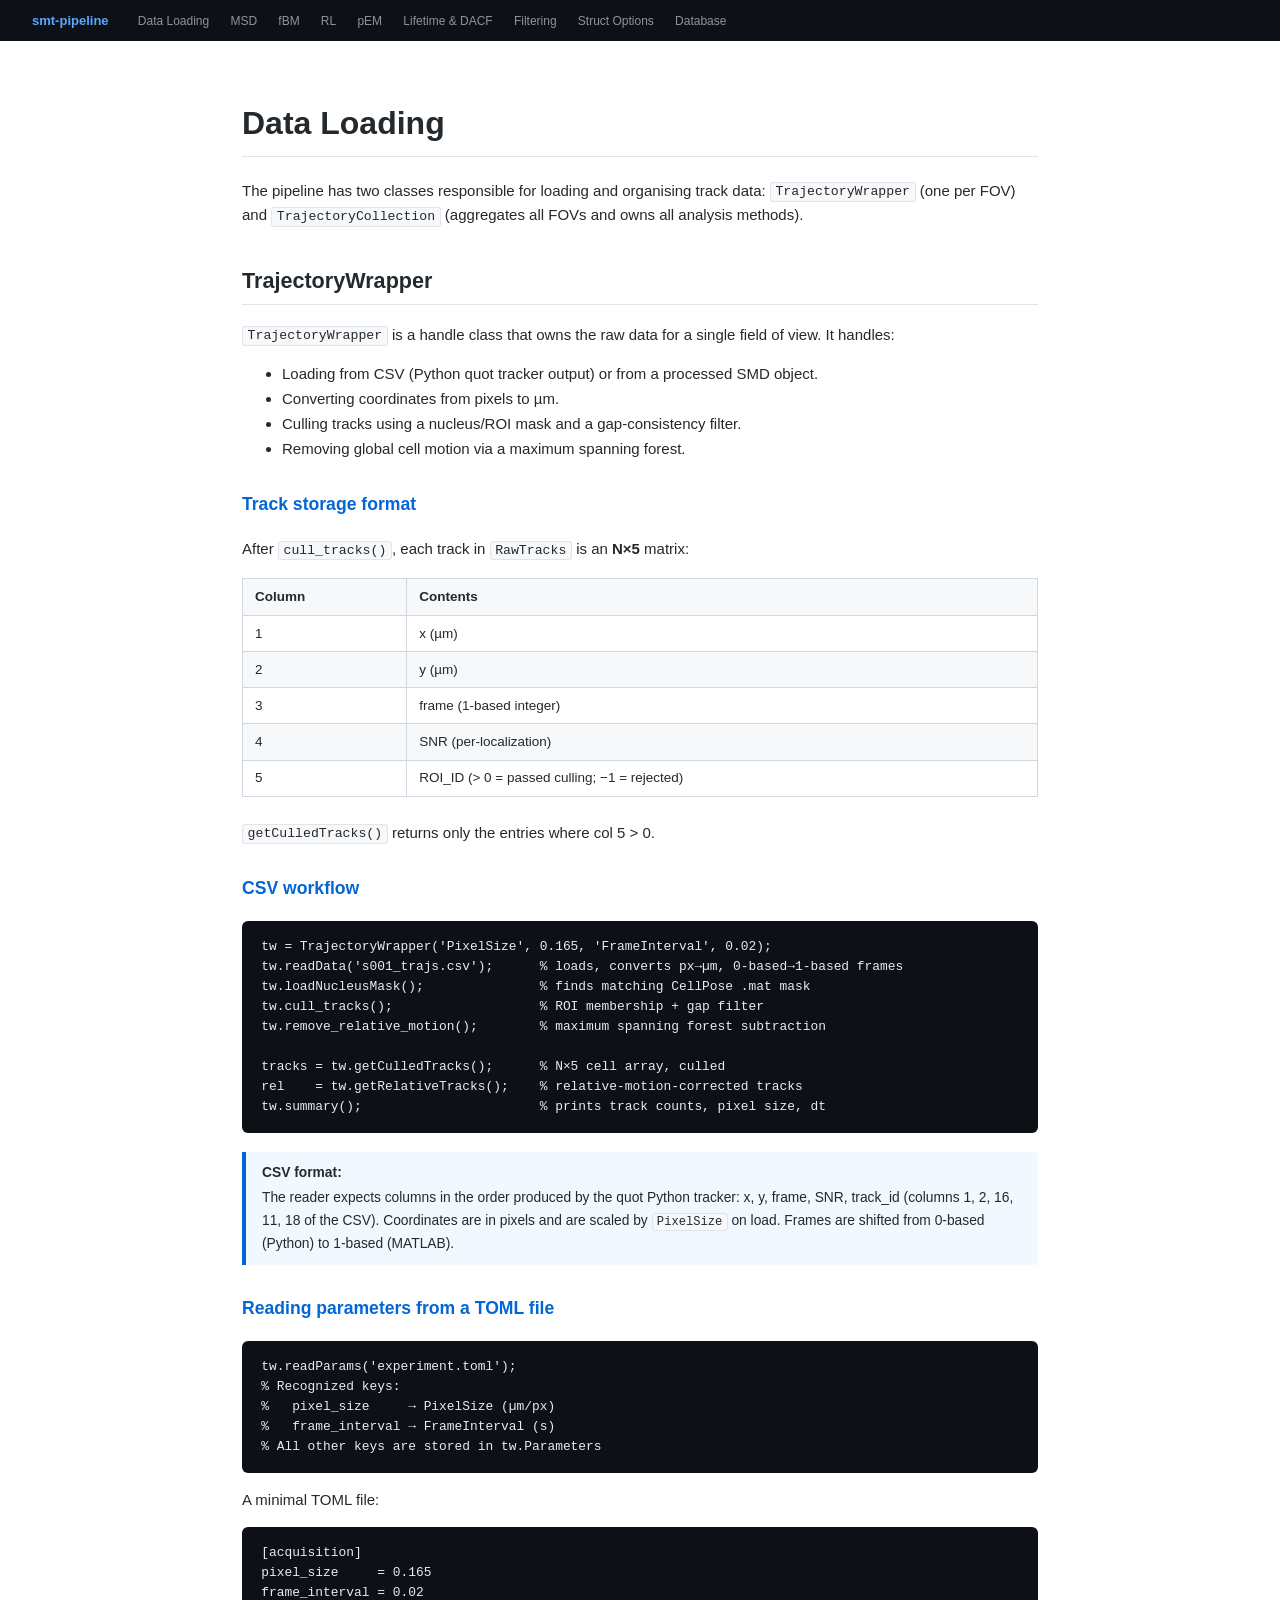
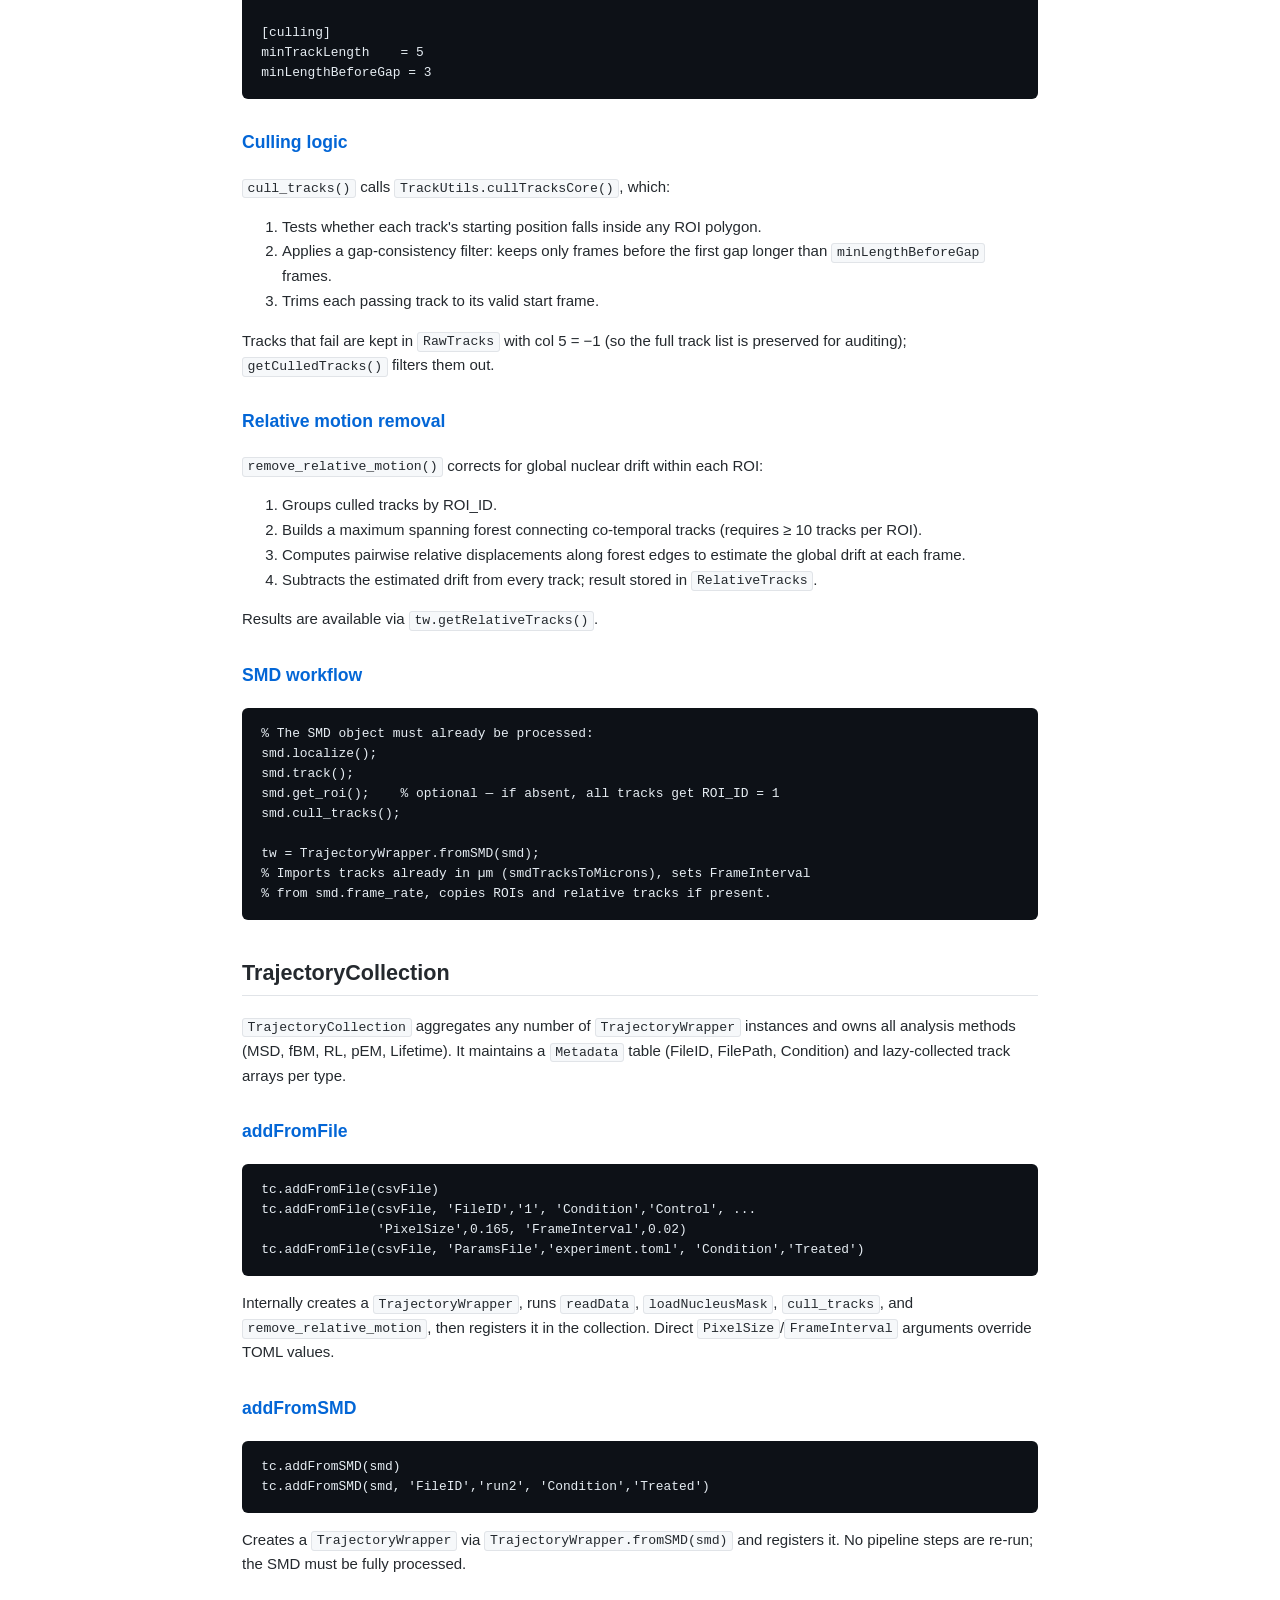
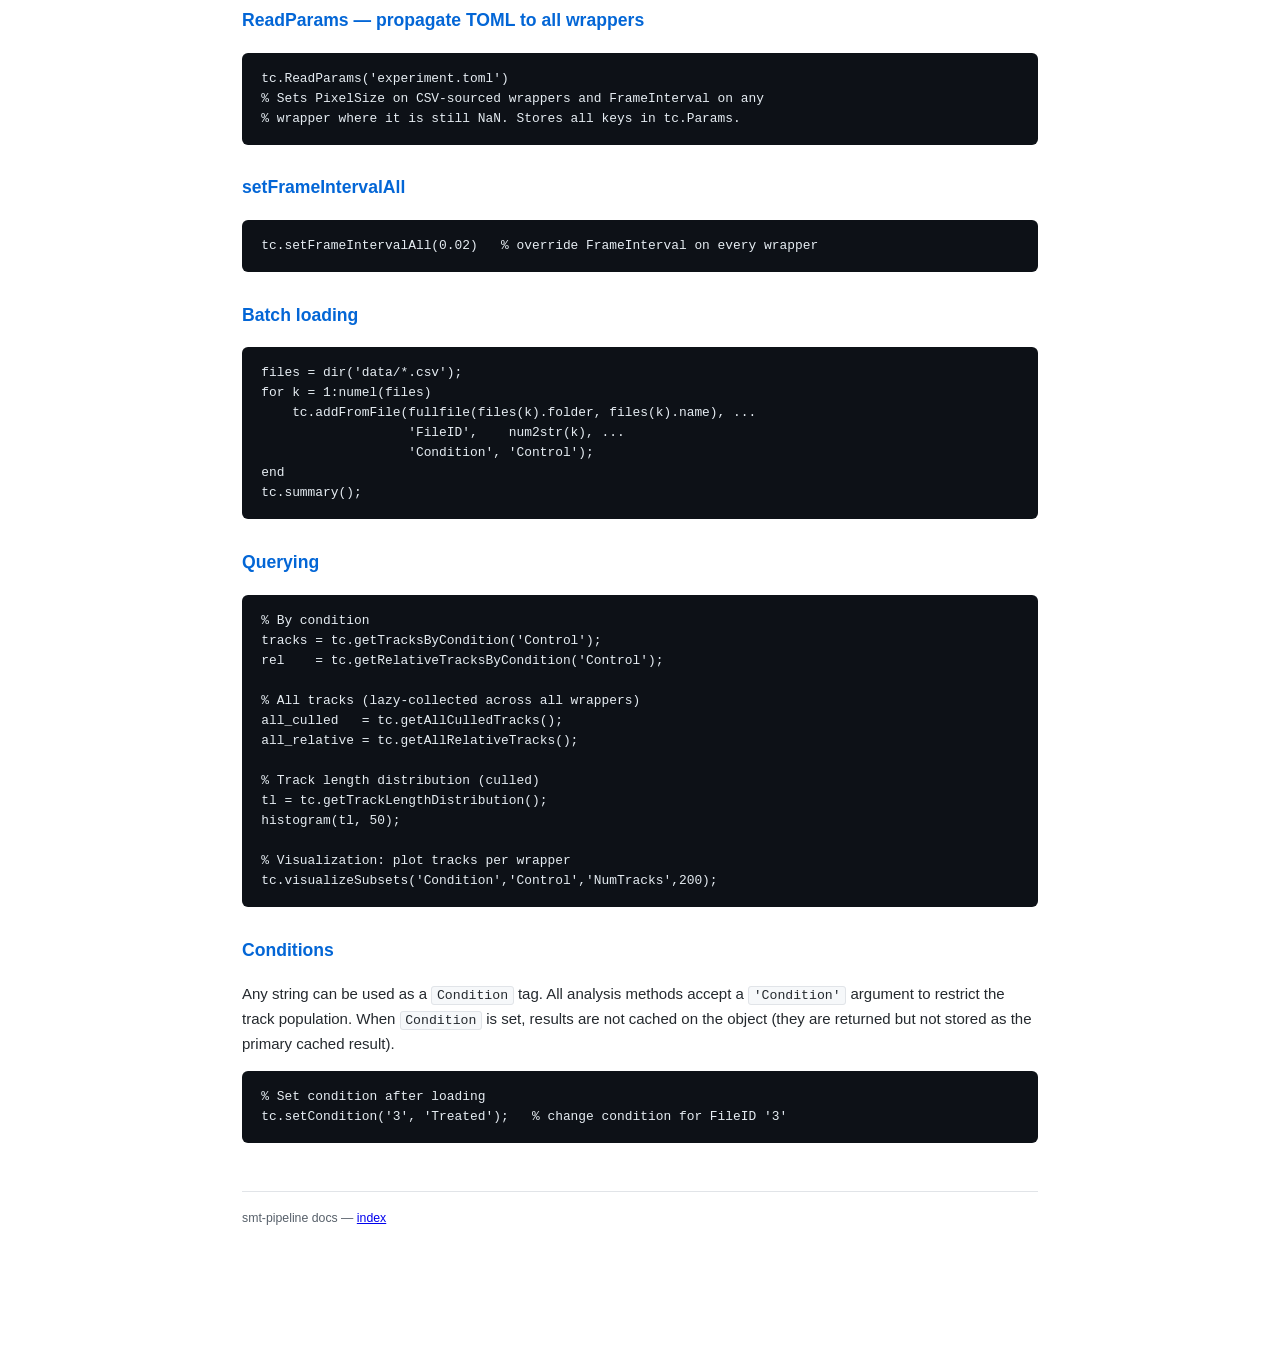
==== doc/data_loading.html @ 60f8e6b2 "Expand docs: add 6 new pages covering all pipeline capabilities New pages: - data_loading: Trajector" ====
<!DOCTYPE html>
<html lang="en">
<head>
<meta charset="UTF-8">
<meta name="viewport" content="width=device-width, initial-scale=1.0">
<title>Data Loading — smt-pipeline</title>
<link rel="stylesheet" href="style.css">
</head>
<body>

<nav>
  <a class="home" href="index.html">smt-pipeline</a>
  <a href="data_loading.html">Data Loading</a>
  <a href="msd_analysis.html">MSD</a>
  <a href="fbm_analysis.html">fBM</a>
  <a href="rl_analysis.html">RL</a>
  <a href="pem_analysis.html">pEM</a>
  <a href="lifetime.html">Lifetime &amp; DACF</a>
  <a href="track_filtering.html">Filtering</a>
  <a href="struct_options.html">Struct Options</a>
  <a href="smt_database.html">Database</a>
</nav>

<div class="page-wrap">

<h1>Data Loading</h1>

<p>
The pipeline has two classes responsible for loading and organising track data:
<code>TrajectoryWrapper</code> (one per FOV) and <code>TrajectoryCollection</code>
(aggregates all FOVs and owns all analysis methods).
</p>

<!-- ════════════════════════════════════════════════════════════════════ -->
<h2 id="wrapper">TrajectoryWrapper</h2>

<p>
<code>TrajectoryWrapper</code> is a handle class that owns the raw data for a single
field of view. It handles:
</p>
<ul>
  <li>Loading from CSV (Python quot tracker output) or from a processed SMD object.</li>
  <li>Converting coordinates from pixels to µm.</li>
  <li>Culling tracks using a nucleus/ROI mask and a gap-consistency filter.</li>
  <li>Removing global cell motion via a maximum spanning forest.</li>
</ul>

<h3>Track storage format</h3>
<p>After <code>cull_tracks()</code>, each track in <code>RawTracks</code> is an <strong>N×5</strong> matrix:</p>
<table>
  <thead><tr><th>Column</th><th>Contents</th></tr></thead>
  <tbody>
    <tr><td>1</td><td>x (µm)</td></tr>
    <tr><td>2</td><td>y (µm)</td></tr>
    <tr><td>3</td><td>frame (1-based integer)</td></tr>
    <tr><td>4</td><td>SNR (per-localization)</td></tr>
    <tr><td>5</td><td>ROI_ID (&gt; 0 = passed culling; −1 = rejected)</td></tr>
  </tbody>
</table>
<p><code>getCulledTracks()</code> returns only the entries where col 5 &gt; 0.</p>

<h3>CSV workflow</h3>
<pre><code>tw = TrajectoryWrapper('PixelSize', 0.165, 'FrameInterval', 0.02);
tw.readData('s001_trajs.csv');      % loads, converts px→µm, 0-based→1-based frames
tw.loadNucleusMask();               % finds matching CellPose .mat mask
tw.cull_tracks();                   % ROI membership + gap filter
tw.remove_relative_motion();        % maximum spanning forest subtraction

tracks = tw.getCulledTracks();      % N×5 cell array, culled
rel    = tw.getRelativeTracks();    % relative-motion-corrected tracks
tw.summary();                       % prints track counts, pixel size, dt</code></pre>

<div class="note">
  <strong>CSV format:</strong> The reader expects columns in the order produced by the
  quot Python tracker: x, y, frame, SNR, track_id (columns 1, 2, 16, 11, 18 of the CSV).
  Coordinates are in pixels and are scaled by <code>PixelSize</code> on load.
  Frames are shifted from 0-based (Python) to 1-based (MATLAB).
</div>

<h3>Reading parameters from a TOML file</h3>
<pre><code>tw.readParams('experiment.toml');
% Recognized keys:
%   pixel_size     → PixelSize (µm/px)
%   frame_interval → FrameInterval (s)
% All other keys are stored in tw.Parameters</code></pre>

<p>A minimal TOML file:</p>
<pre><code>[acquisition]
pixel_size     = 0.165
frame_interval = 0.02

[culling]
minTrackLength    = 5
minLengthBeforeGap = 3</code></pre>

<h3>Culling logic</h3>
<p>
<code>cull_tracks()</code> calls <code>TrackUtils.cullTracksCore()</code>, which:
</p>
<ol>
  <li>Tests whether each track's starting position falls inside any ROI polygon.</li>
  <li>Applies a gap-consistency filter: keeps only frames before the first gap longer
      than <code>minLengthBeforeGap</code> frames.</li>
  <li>Trims each passing track to its valid start frame.</li>
</ol>
<p>
Tracks that fail are kept in <code>RawTracks</code> with col 5 = −1 (so the full
track list is preserved for auditing); <code>getCulledTracks()</code> filters them out.
</p>

<h3>Relative motion removal</h3>
<p>
<code>remove_relative_motion()</code> corrects for global nuclear drift within each ROI:
</p>
<ol>
  <li>Groups culled tracks by ROI_ID.</li>
  <li>Builds a maximum spanning forest connecting co-temporal tracks (requires ≥ 10 tracks per ROI).</li>
  <li>Computes pairwise relative displacements along forest edges to estimate the global
      drift at each frame.</li>
  <li>Subtracts the estimated drift from every track; result stored in <code>RelativeTracks</code>.</li>
</ol>
<p>Results are available via <code>tw.getRelativeTracks()</code>.</p>

<h3>SMD workflow</h3>
<pre><code>% The SMD object must already be processed:
smd.localize();
smd.track();
smd.get_roi();    % optional — if absent, all tracks get ROI_ID = 1
smd.cull_tracks();

tw = TrajectoryWrapper.fromSMD(smd);
% Imports tracks already in µm (smdTracksToMicrons), sets FrameInterval
% from smd.frame_rate, copies ROIs and relative tracks if present.</code></pre>

<!-- ════════════════════════════════════════════════════════════════════ -->
<h2 id="collection">TrajectoryCollection</h2>

<p>
<code>TrajectoryCollection</code> aggregates any number of <code>TrajectoryWrapper</code>
instances and owns all analysis methods (MSD, fBM, RL, pEM, Lifetime).
It maintains a <code>Metadata</code> table (FileID, FilePath, Condition) and lazy-collected
track arrays per type.
</p>

<h3>addFromFile</h3>
<pre><code>tc.addFromFile(csvFile)
tc.addFromFile(csvFile, 'FileID','1', 'Condition','Control', ...
               'PixelSize',0.165, 'FrameInterval',0.02)
tc.addFromFile(csvFile, 'ParamsFile','experiment.toml', 'Condition','Treated')</code></pre>
<p>
Internally creates a <code>TrajectoryWrapper</code>, runs <code>readData</code>,
<code>loadNucleusMask</code>, <code>cull_tracks</code>, and <code>remove_relative_motion</code>,
then registers it in the collection. Direct <code>PixelSize</code>/<code>FrameInterval</code>
arguments override TOML values.
</p>

<h3>addFromSMD</h3>
<pre><code>tc.addFromSMD(smd)
tc.addFromSMD(smd, 'FileID','run2', 'Condition','Treated')</code></pre>
<p>
Creates a <code>TrajectoryWrapper</code> via <code>TrajectoryWrapper.fromSMD(smd)</code>
and registers it. No pipeline steps are re-run; the SMD must be fully processed.
</p>

<h3>ReadParams — propagate TOML to all wrappers</h3>
<pre><code>tc.ReadParams('experiment.toml')
% Sets PixelSize on CSV-sourced wrappers and FrameInterval on any
% wrapper where it is still NaN. Stores all keys in tc.Params.</code></pre>

<h3>setFrameIntervalAll</h3>
<pre><code>tc.setFrameIntervalAll(0.02)   % override FrameInterval on every wrapper</code></pre>

<h3>Batch loading</h3>
<pre><code>files = dir('data/*.csv');
for k = 1:numel(files)
    tc.addFromFile(fullfile(files(k).folder, files(k).name), ...
                   'FileID',    num2str(k), ...
                   'Condition', 'Control');
end
tc.summary();</code></pre>

<h3>Querying</h3>
<pre><code>% By condition
tracks = tc.getTracksByCondition('Control');
rel    = tc.getRelativeTracksByCondition('Control');

% All tracks (lazy-collected across all wrappers)
all_culled   = tc.getAllCulledTracks();
all_relative = tc.getAllRelativeTracks();

% Track length distribution (culled)
tl = tc.getTrackLengthDistribution();
histogram(tl, 50);

% Visualization: plot tracks per wrapper
tc.visualizeSubsets('Condition','Control','NumTracks',200);</code></pre>

<h3>Conditions</h3>
<p>
Any string can be used as a <code>Condition</code> tag. All analysis methods accept
a <code>'Condition'</code> argument to restrict the track population. When
<code>Condition</code> is set, results are not cached on the object (they are returned
but not stored as the primary cached result).
</p>

<pre><code>% Set condition after loading
tc.setCondition('3', 'Treated');   % change condition for FileID '3'</code></pre>

<footer>smt-pipeline docs &mdash; <a href="index.html">index</a></footer>
</div>
</body>
</html>
---- doc/style.css ----
/* smt-pipeline documentation stylesheet */
*, *::before, *::after { box-sizing: border-box; }

body {
    font-family: -apple-system, BlinkMacSystemFont, "Segoe UI", Helvetica, Arial, sans-serif;
    font-size: 15px;
    line-height: 1.65;
    color: #24292e;
    background: #fff;
    margin: 0;
    padding: 0;
}

.page-wrap {
    max-width: 860px;
    margin: 0 auto;
    padding: 2rem 2rem 4rem;
}

/* ── Nav ─────────────────────────────────────────────────────────────── */
nav {
    background: #0d1117;
    padding: 0.6rem 2rem;
    font-size: 13px;
}
nav a { color: #8b949e; text-decoration: none; margin-right: 1.1rem; font-size: 12px; }
nav a:hover { color: #e6edf3; }
nav a.home { color: #58a6ff; font-weight: 600; font-size: 13px; margin-right: 1.6rem; }

/* ── Headings ─────────────────────────────────────────────────────────── */
h1 { font-size: 2rem; border-bottom: 1px solid #e1e4e8; padding-bottom: .4rem; margin-top: 1.5rem; }
h2 { font-size: 1.35rem; border-bottom: 1px solid #e1e4e8; padding-bottom: .3rem; margin-top: 2.2rem; }
h3 { font-size: 1.1rem; margin-top: 1.8rem; color: #0366d6; }

/* ── Code ─────────────────────────────────────────────────────────────── */
code {
    font-family: "SFMono-Regular", Consolas, "Liberation Mono", Menlo, monospace;
    font-size: 0.88em;
    background: #f6f8fa;
    border: 1px solid #e1e4e8;
    border-radius: 3px;
    padding: 0.1em 0.35em;
}

pre {
    background: #0d1117;
    color: #e6edf3;
    border-radius: 6px;
    padding: 1rem 1.2rem;
    overflow-x: auto;
    font-size: 0.86em;
    line-height: 1.55;
}
pre code {
    background: none;
    border: none;
    padding: 0;
    color: inherit;
    font-size: inherit;
}

/* ── Tables ───────────────────────────────────────────────────────────── */
table {
    width: 100%;
    border-collapse: collapse;
    margin: 1rem 0 1.5rem;
    font-size: 0.9em;
}
th {
    background: #f6f8fa;
    text-align: left;
    padding: 0.45rem 0.75rem;
    border: 1px solid #d0d7de;
    font-weight: 600;
}
td {
    padding: 0.4rem 0.75rem;
    border: 1px solid #d0d7de;
    vertical-align: top;
}
tr:nth-child(even) td { background: #f6f8fa; }

/* ── Callouts ─────────────────────────────────────────────────────────── */
.note, .tip, .warn {
    border-left: 4px solid;
    padding: 0.6rem 1rem;
    margin: 1.2rem 0;
    border-radius: 0 4px 4px 0;
    font-size: 0.92em;
}
.note  { border-color: #0366d6; background: #f1f8ff; }
.tip   { border-color: #28a745; background: #f0fff4; }
.warn  { border-color: #e36209; background: #fff8f0; }
.note strong, .tip strong, .warn strong { display: block; margin-bottom: .2rem; }

/* ── Card grid (index page) ───────────────────────────────────────────── */
.card-grid {
    display: grid;
    grid-template-columns: repeat(auto-fill, minmax(240px, 1fr));
    gap: 1rem;
    margin-top: 1.5rem;
}
.card {
    border: 1px solid #d0d7de;
    border-radius: 6px;
    padding: 1rem 1.2rem;
    text-decoration: none;
    color: inherit;
    display: block;
    transition: border-color .15s, box-shadow .15s;
}
.card:hover { border-color: #0366d6; box-shadow: 0 2px 8px rgba(3,102,214,.12); }
.card h3 { margin: 0 0 .4rem; color: #0366d6; font-size: 1rem; }
.card p  { margin: 0; font-size: 0.88em; color: #57606a; }

/* ── Signature block ──────────────────────────────────────────────────── */
.sig {
    background: #f6f8fa;
    border: 1px solid #d0d7de;
    border-radius: 6px;
    padding: 0.7rem 1rem;
    font-family: "SFMono-Regular", Consolas, monospace;
    font-size: 0.9em;
    margin: 0.8rem 0 1.2rem;
    white-space: pre-wrap;
}

footer {
    margin-top: 3rem;
    padding-top: 1rem;
    border-top: 1px solid #e1e4e8;
    font-size: 0.82em;
    color: #57606a;
}
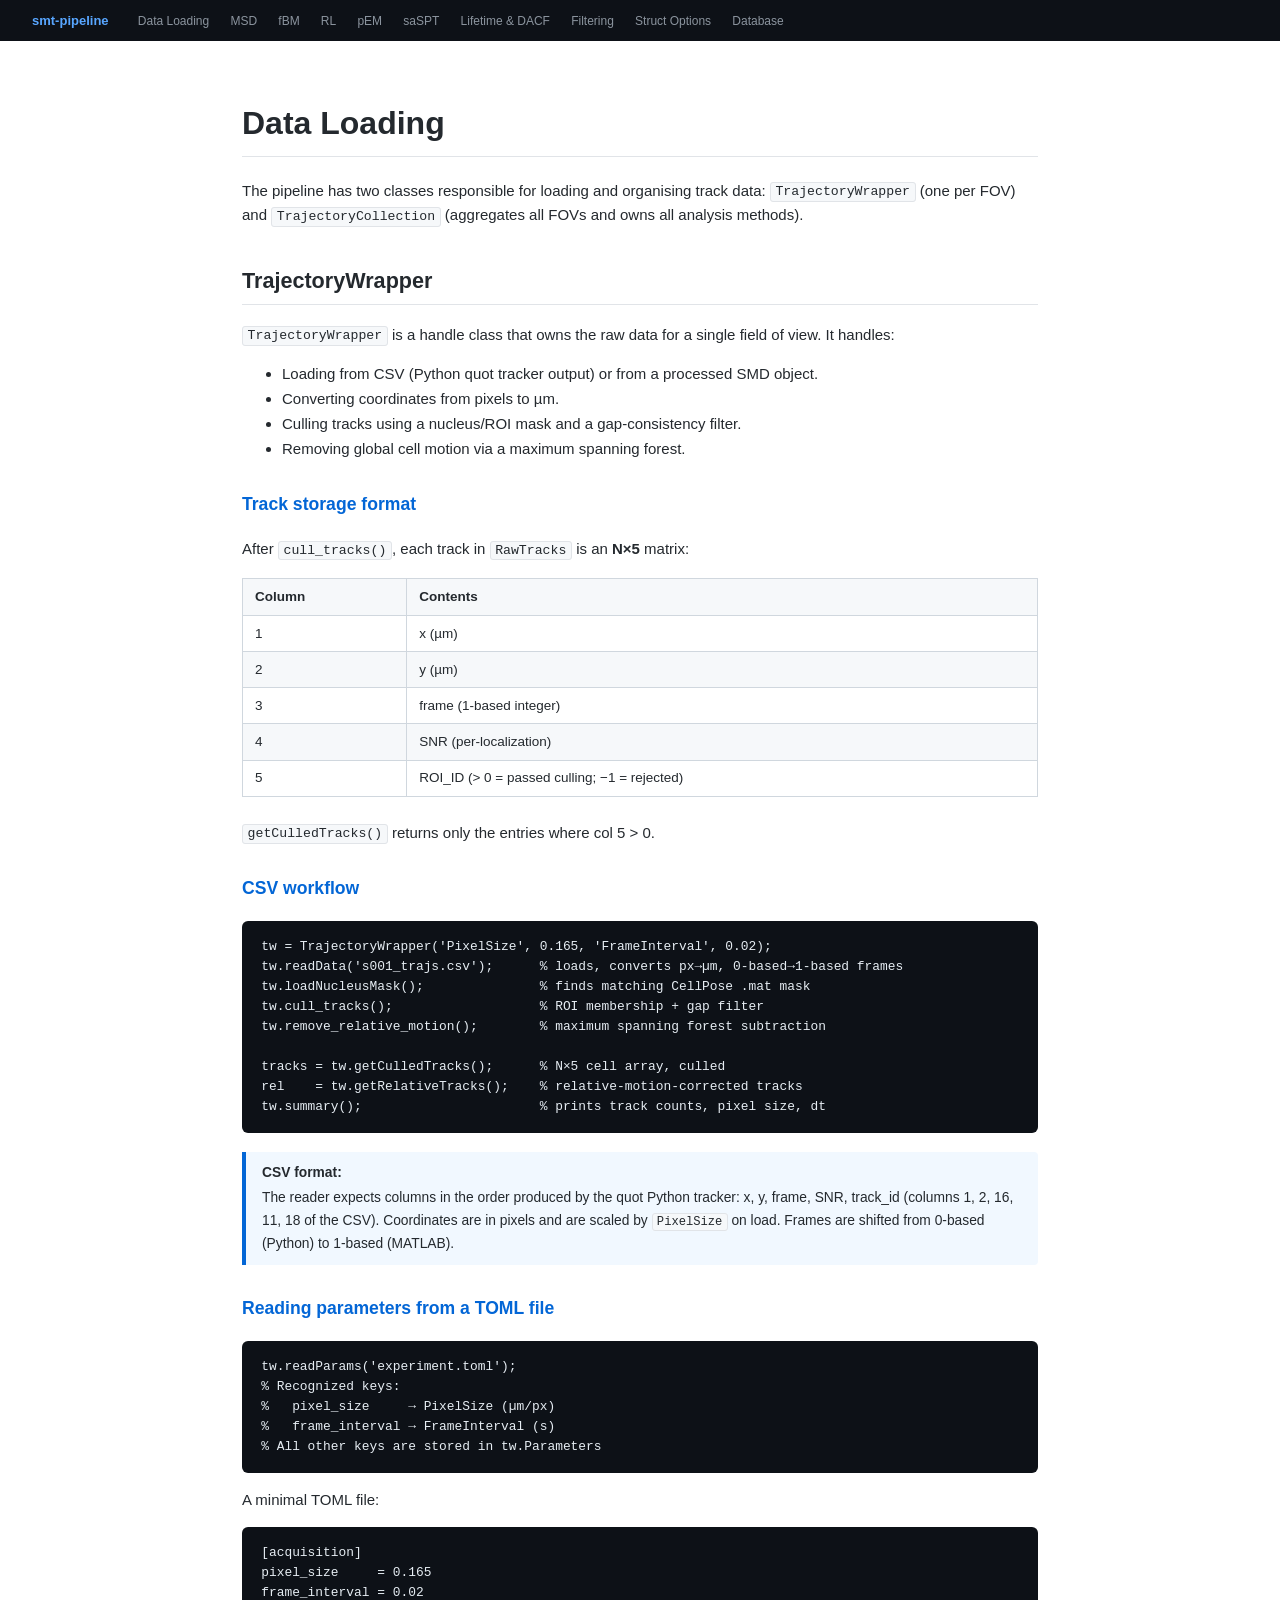
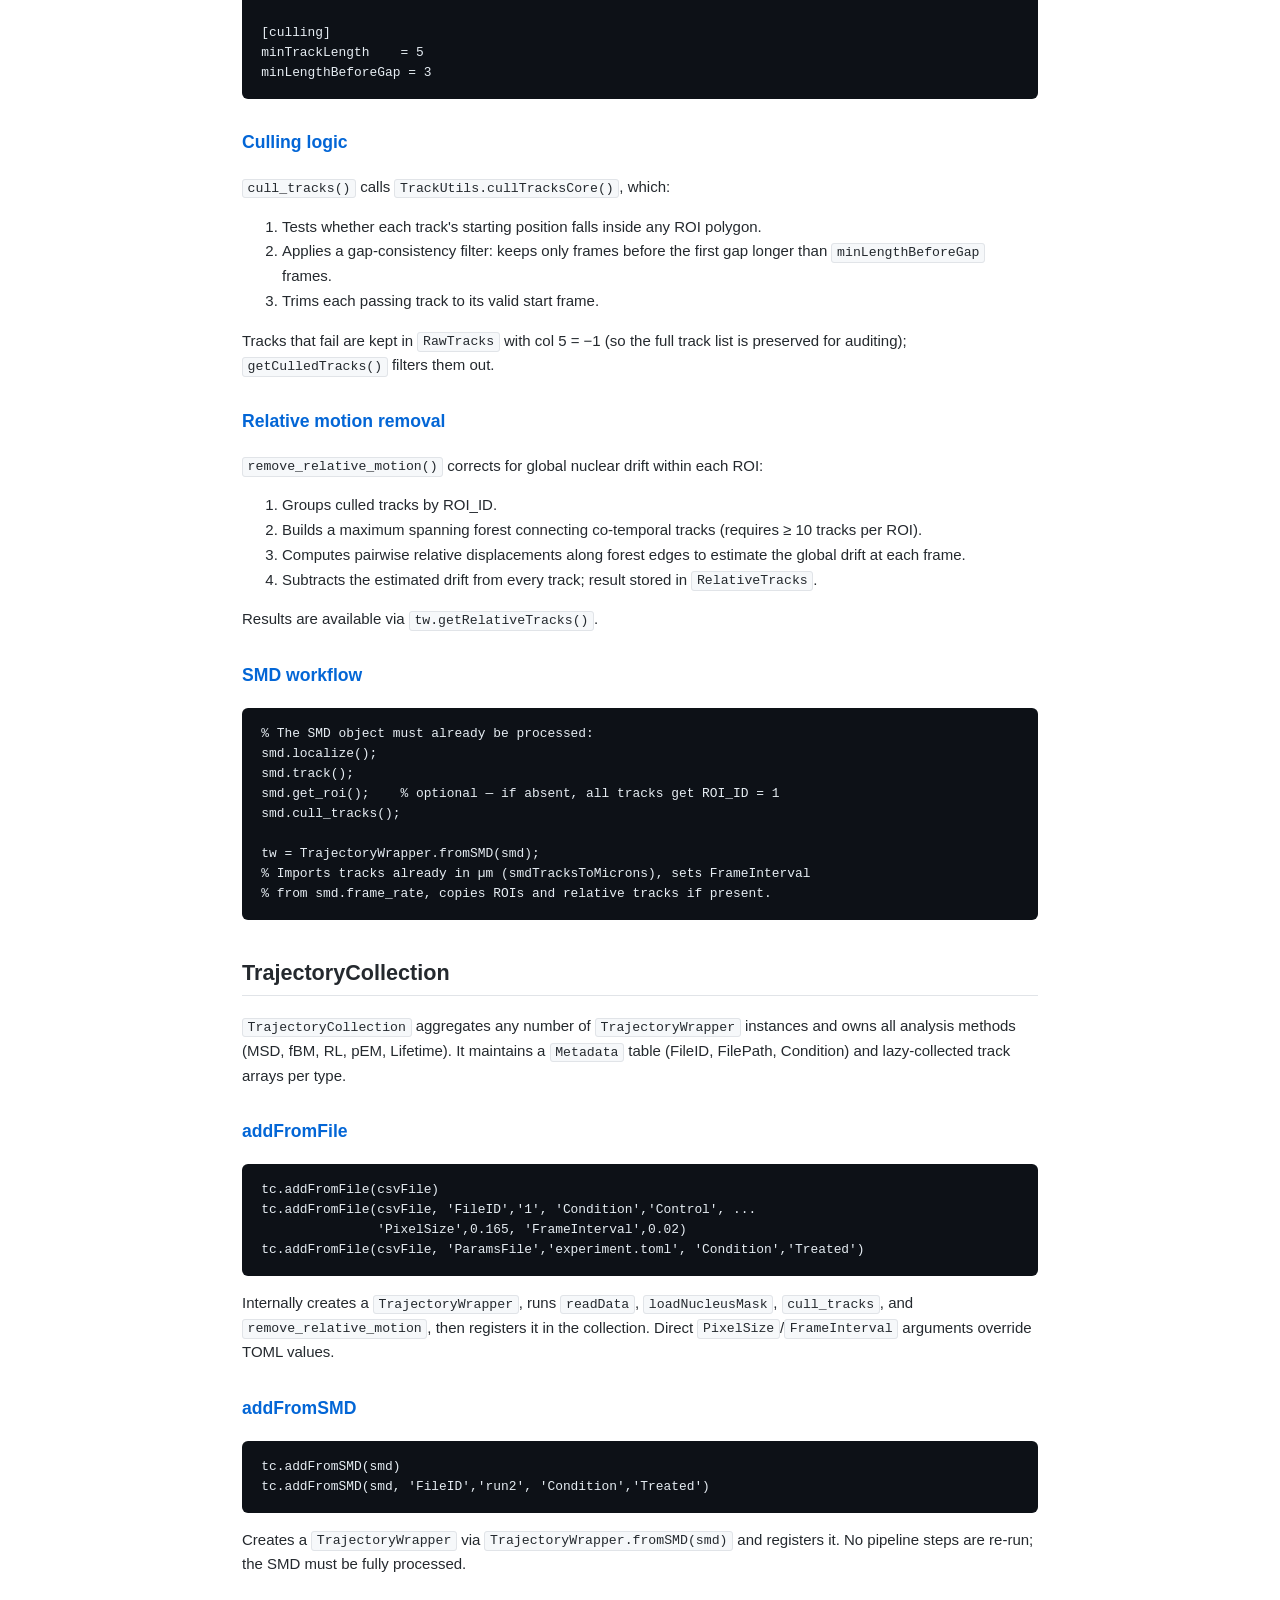
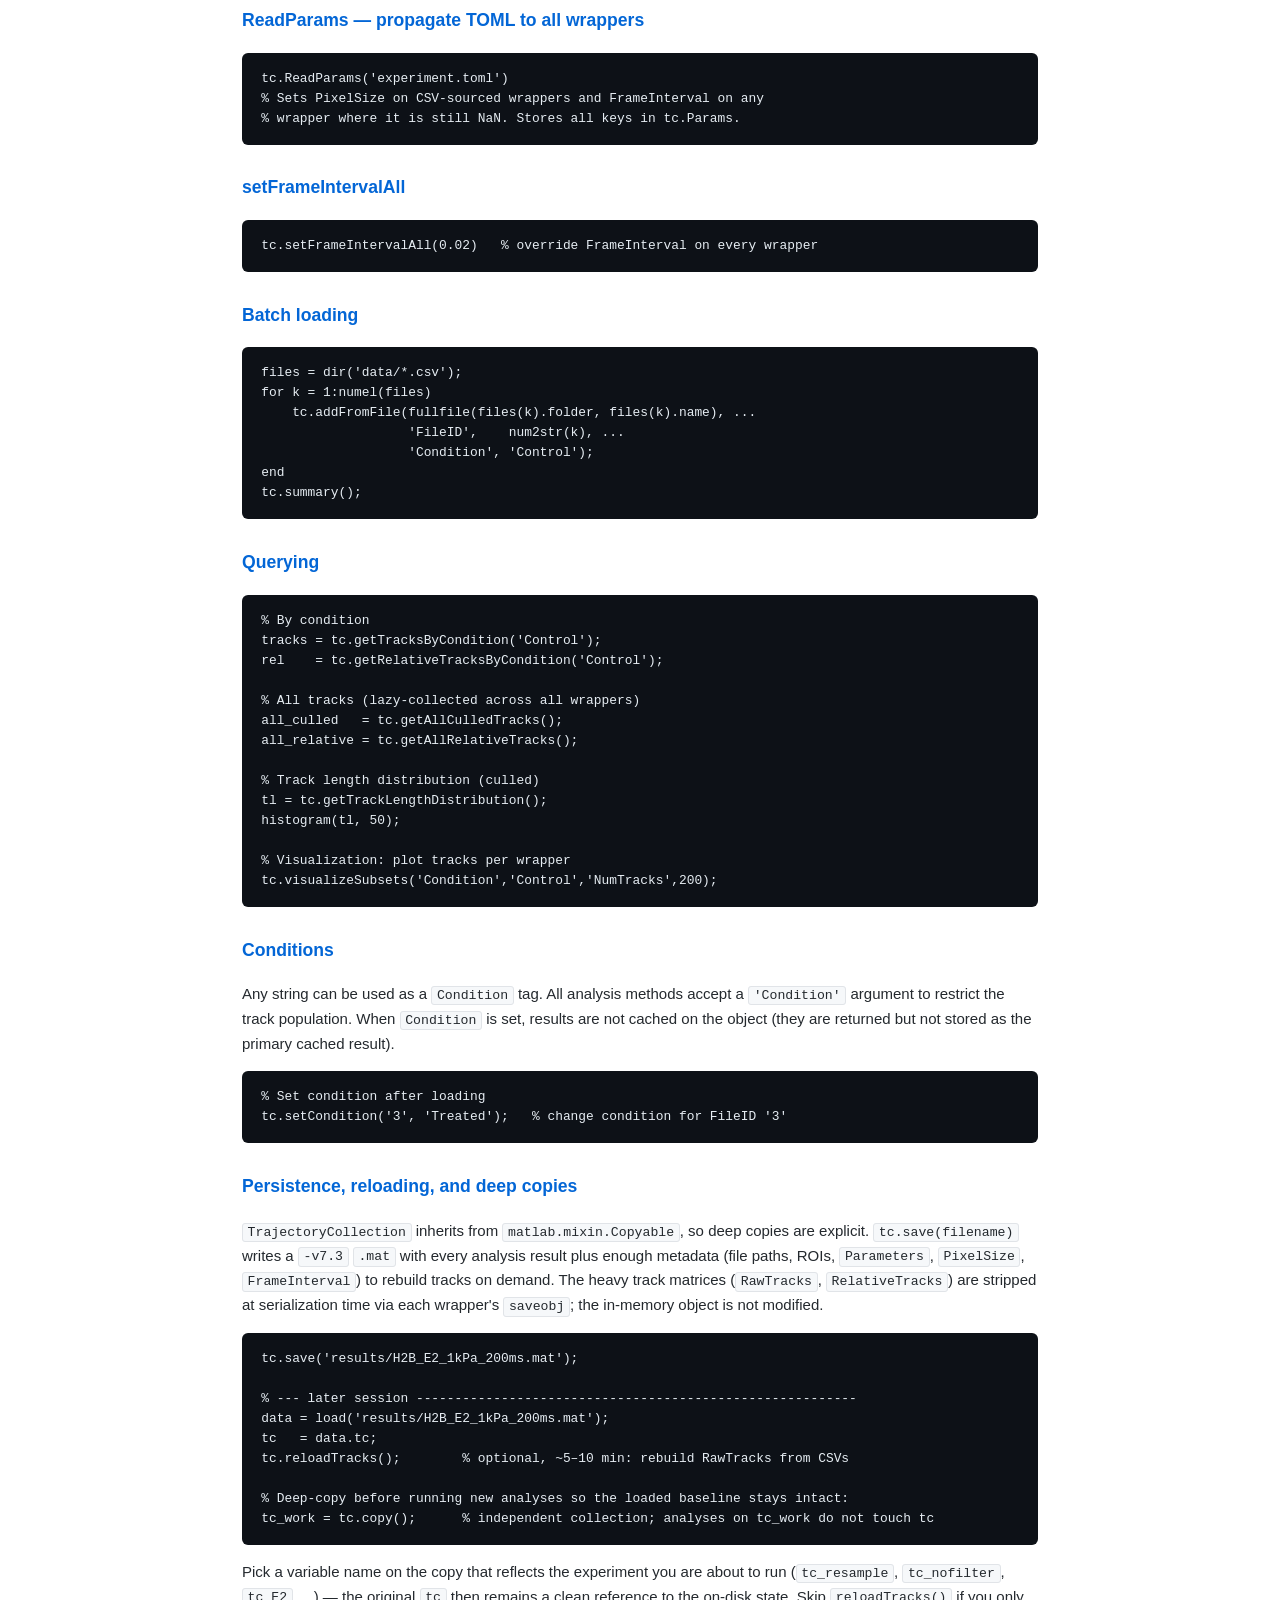
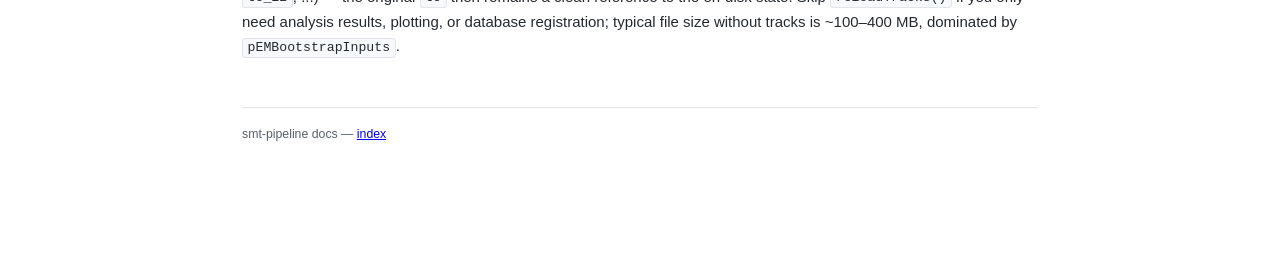
==== commit 12a688eb: "Add saSPT state-array posterior, bootstrap CI, and supporting utilities - utils/saSPT/: Heckert et a" ====
--- a/doc/data_loading.html
+++ b/doc/data_loading.html
@@ -15,6 +15,7 @@
   <a href="fbm_analysis.html">fBM</a>
   <a href="rl_analysis.html">RL</a>
   <a href="pem_analysis.html">pEM</a>
+  <a href="saspt_analysis.html">saSPT</a>
   <a href="lifetime.html">Lifetime &amp; DACF</a>
   <a href="track_filtering.html">Filtering</a>
   <a href="struct_options.html">Struct Options</a>
@@ -206,6 +207,36 @@
 <pre><code>% Set condition after loading
 tc.setCondition('3', 'Treated');   % change condition for FileID '3'</code></pre>
 
+<h3 id="persistence">Persistence, reloading, and deep copies</h3>
+<p>
+<code>TrajectoryCollection</code> inherits from <code>matlab.mixin.Copyable</code>, so deep
+copies are explicit. <code>tc.save(filename)</code> writes a <code>-v7.3</code> <code>.mat</code>
+with every analysis result plus enough metadata (file paths, ROIs,
+<code>Parameters</code>, <code>PixelSize</code>, <code>FrameInterval</code>) to rebuild tracks
+on demand. The heavy track matrices (<code>RawTracks</code>, <code>RelativeTracks</code>)
+are stripped at serialization time via each wrapper's <code>saveobj</code>; the
+in-memory object is not modified.
+</p>
+
+<pre><code>tc.save('results/H2B_E2_1kPa_200ms.mat');
+
+% --- later session ---------------------------------------------------------
+data = load('results/H2B_E2_1kPa_200ms.mat');
+tc   = data.tc;
+tc.reloadTracks();        % optional, ~5–10 min: rebuild RawTracks from CSVs
+
+% Deep-copy before running new analyses so the loaded baseline stays intact:
+tc_work = tc.copy();      % independent collection; analyses on tc_work do not touch tc</code></pre>
+
+<p>
+Pick a variable name on the copy that reflects the experiment you are about
+to run (<code>tc_resample</code>, <code>tc_nofilter</code>, <code>tc_E2</code>, ...) — the
+original <code>tc</code> then remains a clean reference to the on-disk state.
+Skip <code>reloadTracks()</code> if you only need analysis results, plotting, or
+database registration; typical file size without tracks is ~100–400 MB,
+dominated by <code>pEMBootstrapInputs</code>.
+</p>
+
 <footer>smt-pipeline docs &mdash; <a href="index.html">index</a></footer>
 </div>
 </body>
